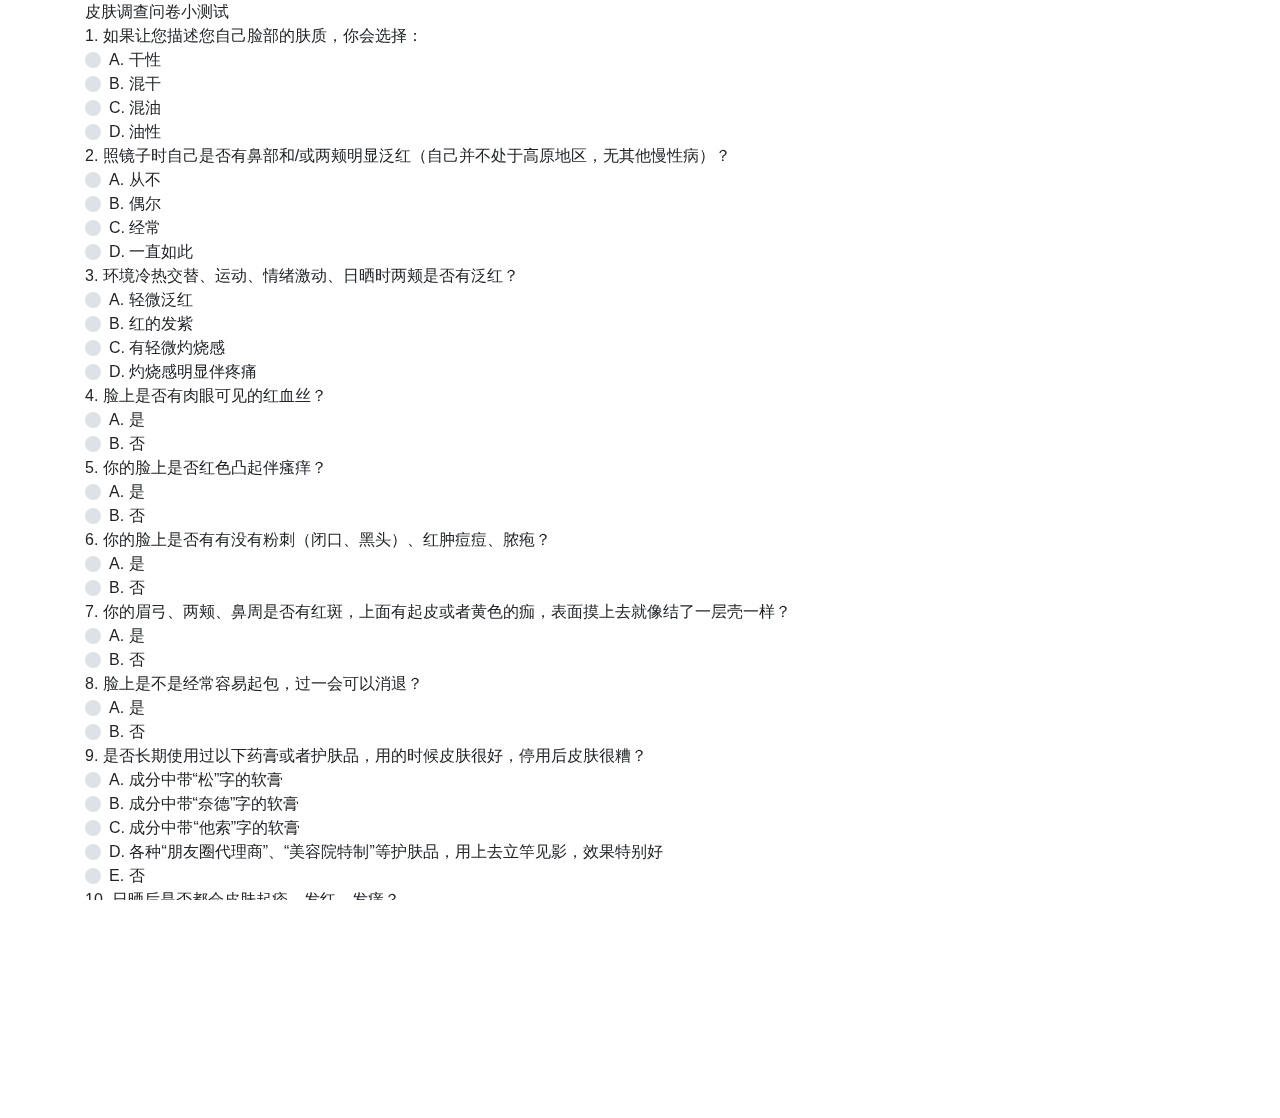
==== question.html @ 121938c4 "Test Question" ====
<!DOCTYPE html>
<html>
   <meta charset="UTF-8">
    <meta name="viewport" content="width=device-width, initial-scale=1">
<head>
    <title>AboutSpencerZhang.</title>
</head>
    
    <link rel="stylesheet" type="text/css" href="css/Personalwebsite.css">
    <link rel="stylesheet" href="https://cdnjs.cloudflare.com/ajax/libs/font-awesome/4.7.0/css/font-awesome.min.css">
    <link href="https://fonts.googleapis.com/icon?family=Material+Icons" rel="stylesheet">
    <link rel="stylesheet" href="https://maxcdn.bootstrapcdn.com/bootstrap/4.0.0/css/bootstrap.min.css" integrity="sha384-Gn5384xqQ1aoWXA+058RXPxPg6fy4IWvTNh0E263XmFcJlSAwiGgFAW/dAiS6JXm" crossorigin="anonymous">

    
  
    <body>
 
        <div class="container">
            <div> 皮肤调查问卷小测试
            </div>
            <div id = "q1">
                <div> 1. 如果让您描述您自己脸部的肤质，你会选择：
                </div>
                <div class="custom-control custom-radio">
                  <input type="radio" id="11" name="customRadio1" class="custom-control-input" value="A">
                  <label class="custom-control-label" for="11">A. 干性</label>
                </div>
                <div class="custom-control custom-radio">
                  <input type="radio" id="12" name="customRadio1" class="custom-control-input" value="B">
                  <label class="custom-control-label" for="12">B. 混干</label>
                </div>
                <div class="custom-control custom-radio">
                  <input type="radio" id="13" name="customRadio1" class="custom-control-input" value="C">
                  <label class="custom-control-label" for="13">C. 混油</label>
                </div>
                <div class="custom-control custom-radio">
                  <input type="radio" id="14" name="customRadio1" class="custom-control-input" value="D">
                  <label class="custom-control-label" for="14">D. 油性</label>
                </div>
            </div>

            <div id = "q2">
                <div> 2. 照镜子时自己是否有鼻部和/或两颊明显泛红（自己并不处于高原地区，无其他慢性病）？
                </div>
                <div class="custom-control custom-radio">
                  <input type="radio" id="21" name="customRadio2" class="custom-control-input" value="A">
                  <label class="custom-control-label" for="21">A. 从不</label>
                </div>
                <div class="custom-control custom-radio">
                  <input type="radio" id="22" name="customRadio2" class="custom-control-input" value="B">
                  <label class="custom-control-label" for="22">B. 偶尔</label>
                </div>
                <div class="custom-control custom-radio">
                  <input type="radio" id="23" name="customRadio2" class="custom-control-input" value="C">
                  <label class="custom-control-label" for="23">C. 经常</label>
                </div>
                <div class="custom-control custom-radio">
                  <input type="radio" id="24" name="customRadio2" class="custom-control-input" value="D">
                  <label class="custom-control-label" for="24">D. 一直如此</label>
                </div>
            </div>
            
            
            <div id = "q3">
                <div> 3. 环境冷热交替、运动、情绪激动、日晒时两颊是否有泛红？
                </div>
                <div class="custom-control custom-radio">
                  <input type="radio" id="31" name="customRadio3" class="custom-control-input" value="A">
                  <label class="custom-control-label" for="31">A. 轻微泛红</label>
                </div>
                <div class="custom-control custom-radio">
                  <input type="radio" id="32" name="customRadio3" class="custom-control-input" value="B">
                  <label class="custom-control-label" for="32">B. 红的发紫</label>
                </div>
                <div class="custom-control custom-radio">
                  <input type="radio" id="33" name="customRadio3" class="custom-control-input" value="C">
                  <label class="custom-control-label" for="33">C. 有轻微灼烧感</label>
                </div>
                <div class="custom-control custom-radio">
                  <input type="radio" id="34" name="customRadio3" class="custom-control-input" value="D">
                  <label class="custom-control-label" for="34">D. 灼烧感明显伴疼痛</label>
                </div>
            </div>
            
            <div id = "q4">
                <div> 4. 脸上是否有肉眼可见的红血丝？
                </div>
                <div class="custom-control custom-radio">
                  <input type="radio" id="41" name="customRadio4" class="custom-control-input" value="A">
                  <label class="custom-control-label" for="41">A. 是</label>
                </div>
                <div class="custom-control custom-radio">
                  <input type="radio" id="42" name="customRadio4" class="custom-control-input" value="B">
                  <label class="custom-control-label" for="42">B. 否</label>
                </div>
            </div>
            
            <div id = "q5">
                <div> 5. 你的脸上是否红色凸起伴瘙痒？
                </div>
                <div class="custom-control custom-radio">
                  <input type="radio" id="51" name="customRadio5" class="custom-control-input" value="A">
                  <label class="custom-control-label" for="51">A. 是</label>
                </div>
                <div class="custom-control custom-radio">
                  <input type="radio" id="52" name="customRadio5" class="custom-control-input" value="B">
                  <label class="custom-control-label" for="52">B. 否</label>
                </div>
            </div>  
            
            <div id = "q6">
                <div>  6. 你的脸上是否有有没有粉刺（闭口、黑头）、红肿痘痘、脓疱？
                </div>
                <div class="custom-control custom-radio">
                  <input type="radio" id="61" name="customRadio6" class="custom-control-input" value="A">
                  <label class="custom-control-label" for="61">A. 是</label>
                </div>
                <div class="custom-control custom-radio">
                  <input type="radio" id="62" name="customRadio6" class="custom-control-input" value="B">
                  <label class="custom-control-label" for="62">B. 否</label>
                </div>
            </div>  
            
            <div id = "q7">
                <div>  7. 你的眉弓、两颊、鼻周是否有红斑，上面有起皮或者黄色的痂，表面摸上去就像结了一层壳一样？
                </div>
                <div class="custom-control custom-radio">
                  <input type="radio" id="71" name="customRadio7" class="custom-control-input" value="A">
                  <label class="custom-control-label" for="71">A. 是</label>
                </div>
                <div class="custom-control custom-radio">
                  <input type="radio" id="72" name="customRadio7" class="custom-control-input" value="B">
                  <label class="custom-control-label" for="72">B. 否</label>
                </div>
            </div> 
            
            <div id = "q8">
                <div>  8. 脸上是不是经常容易起包，过一会可以消退？
                </div>
                <div class="custom-control custom-radio">
                  <input type="radio" id="81" name="customRadio8" class="custom-control-input" value="A">
                  <label class="custom-control-label" for="81">A. 是</label>
                </div>
                <div class="custom-control custom-radio">
                  <input type="radio" id="82" name="customRadio8" class="custom-control-input" value="B">
                  <label class="custom-control-label" for="82">B. 否</label>
                </div>
            </div>  
            
            <div id = "q9">
                <div>  9. 是否长期使用过以下药膏或者护肤品，用的时候皮肤很好，停用后皮肤很糟？
                </div>
                <div class="custom-control custom-radio">
                  <input type="radio" id="91" name="customRadio9" class="custom-control-input" value="A">
                  <label class="custom-control-label" for="91">A. 成分中带“松”字的软膏</label>
                </div>
                <div class="custom-control custom-radio">
                  <input type="radio" id="92" name="customRadio9" class="custom-control-input" value="B">
                  <label class="custom-control-label" for="92">B. 成分中带“奈德”字的软膏</label>
                </div>
                <div class="custom-control custom-radio">
                  <input type="radio" id="93" name="customRadio9" class="custom-control-input" value="C">
                  <label class="custom-control-label" for="93">C. 成分中带“他索”字的软膏</label>
                </div>
                <div class="custom-control custom-radio">
                  <input type="radio" id="94" name="customRadio9" class="custom-control-input" value="D">
                  <label class="custom-control-label" for="94">D. 各种“朋友圈代理商”、“美容院特制”等护肤品，用上去立竿见影，效果特别好</label>
                </div>
                <div class="custom-control custom-radio">
                  <input type="radio" id="95" name="customRadio9" class="custom-control-input" value="E">
                  <label class="custom-control-label" for="95">E. 否</label>
                </div>
            </div>  
            <div id = "q10">
                <div>  10. 日晒后是否都会皮肤起疹、发红、发痒？
                </div>
                <div class="custom-control custom-radio">
                  <input type="radio" id="101" name="customRadio10" class="custom-control-input" value="A">
                  <label class="custom-control-label" for="101">A. 是，数分钟或者数小时后会好转</label>
                </div>
                <div class="custom-control custom-radio">
                  <input type="radio" id="102" name="customRadio10" class="custom-control-input" value="B">
                  <label class="custom-control-label" for="102">B.  是，持续好几天</label>
                </div>
                <div class="custom-control custom-radio">
                  <input type="radio" id="103" name="customRadio10" class="custom-control-input" value="C">
                  <label class="custom-control-label" for="103">C. 否</label>
                </div>
            </div> 
            
            <div id = "q11">
                <div>  11. 使用护肤品或者去一些新的环境（比如新装修的房子等）后是否有皮肤泛红、烧灼感？
                </div>
                <div class="custom-control custom-radio">
                  <input type="radio" id="111" name="customRadio11" class="custom-control-input" value="A">
                  <label class="custom-control-label" for="111">A. 是，数分钟或者数小时后会好转</label>
                </div>
                <div class="custom-control custom-radio">
                  <input type="radio" id="112" name="customRadio11" class="custom-control-input" value="B">
                  <label class="custom-control-label" for="112">B.  是，持续好几天，停用后好转再用后复发</label>
                </div>
                <div class="custom-control custom-radio">
                  <input type="radio" id="113" name="customRadio11" class="custom-control-input" value="C">
                  <label class="custom-control-label" for="113">C. 否</label>
                </div>
            </div>  
            <button type="button" class="btn btn-primary" id="result">查看结果</button>

        </div>
    <script src="js/jquery-3.3.1.min.js"></script>
    <script src="js/question.js"></script>
    <script src="https://cdnjs.cloudflare.com/ajax/libs/popper.js/1.12.9/umd/popper.min.js" integrity="sha384-ApNbgh9B+Y1QKtv3Rn7W3mgPxhU9K/ScQsAP7hUibX39j7fakFPskvXusvfa0b4Q" crossorigin="anonymous"></script>
    <script src="https://maxcdn.bootstrapcdn.com/bootstrap/4.0.0/js/bootstrap.min.js" integrity="sha384-JZR6Spejh4U02d8jOt6vLEHfe/JQGiRRSQQxSfFWpi1MquVdAyjUar5+76PVCmYl" crossorigin="anonymous"></script>  

    
    </body>
</html>
---- css/Personalwebsite.css ----
a{
    color:black; 
    text-decoration: none !important;        
}



a:link{
    text-decoration: none;
    color:black; 
}

a:visited{
    color: gray;
    text-decoration: none;

}


a:hover{
    color:black;
    font-weight: 100px; 
    text-decoration:none !important;
}


a:active{
    color:gray;
    text-decoration: none;

}



html,body{
    height:100%;
    width: 100%;
    overflow: auto;
}

@font-face{
    font-family:raleway; 
    src:url('../raleway/RalewayExtraLight.ttf'),
        url('../raleway/RalewayLight.ttf');   
    
    
}
.main{
    background:url(../images/worldmap.png) no-repeat; width:300%;height:200%;
    background-size:contain;
    background-position: center top;
    width:100%;
    height: 600px;
    position: relative;
    z-index: 0;
    margin-top: 50px;
}


.pin{
    width: 5% !important; 
    cursor: pointer;
}


#uk{
    position: relative;
    top:15%;
    left: 48%;
    cursor: pointer;

} 

#china{
    position: relative;
    top:28%;
    left: 70%;
    cursor: pointer;

} 

#usa{
    position: relative;
    top:20%;
    left: 20%;
} 

#nepal{
    position: relative;
    top:30%;
    left: 50%;
} 


div ul li.locationpoint{
    display: inline-block;
    text-decoration: none;
    list-style: none;
    text-align: center;
    margin-top: 10px;
}

.location{
    font-size: 30px;
    margin-right: 40px;
    border: solid; 
    padding: 5px; 
    background: rgb(255,198,0); 
    border-color:  rgb(255,198,0); 
    border-radius: 5%; 
    font-family: "raleway";
    cursor: pointer;
    
}

#skillai{
    width:150px; 
    margin-top:100px;
    border-style:solid;
    border-color:orange;
    border-radius: 100%; 
    
}


#skillps{
    width:150px; 
    margin-top:100px;
    border-style:solid;
    border-color:royalblue;
    border-radius: 100%; 
    
}

#skillcss{
    width:150px; 
    margin-left:220px;
    margin-top:100px;
    border-style:solid;
    border-color: lightgray;
    border-radius: 100%; 
    
}

#skillhtml{
    width:150px; 
    height:150px; 
    margin-left:300px;
    margin-top:50px;
    border-style:solid;
    border-color: white;
    border-radius: 100%; 
    
}


#skillfilm{
    width:155px; 
    height: 155px;
    margin-left:100px;
    margin-top:50px;
    border-style:solid;
    border-color:white;
    border-width: medium;
    border-radius: 100%; 
    
}

#skillvideo{
    width:155px; 
    height: 155px;
    margin-top:100px;
    border-style:solid;
    border-color:lightgray;
    border-width: medium;
    border-radius: 100%; 
    
}

#skillphoto{
    width:155px; 
    height: 155px;
    margin-left:100px;
    margin-top:50px;
    border-style:solid;
    border-color: white;
    border-width: medium;
    border-radius: 100%; 
    
}


div ul li.nameofskillsmain{
     text-decoration: none;
    list-style: none;
}

.nameofskills{
    text-decoration: none;
    list-style: none;
    font-size: 30px;
    font-family: "raleway";
    font-weight: bold;
}

#ailogolocation{
    margin-left: 220px;
}

#finallogolocation{
    margin-left: 40px;
}


div.wrap{
    min-height:100%;
    padding-bottom:0;
    position: relative;
}


.navbar{ 
    text-decoration: none;
    list-style: none;
}


div#con-sidebar{
    position: fixed;
    z-index: 999;
    top: 0;
    bottom: 0;
    left: 0;
    right: 0;
    background-color: rgba(0,0,0,0.3);
    visibility: hidden;   
}


ul li.baritemblack{
    text-decoration: none;
    list-style: none;
    padding-left: 30px;
    padding-top: 20px;
    cursor: pointer;
    text-align: left;
}


ul#sidebar{
    position: fixed;
    left: -150px;
    top: 0;
    bottom: 0;
    width: 200px;
    margin: 0;
    background-color: white;
    padding-left: 0;
    padding-top: 20px;
    overflow: scroll;
    overflow-x: hidden;
}

div.homeblock{
    margin-top: 100px;
    text-align: center;
    display: block;
   
}


.subheader{
    border:solid; 
    border-radius: 5%;
    border-color:  rgb(255,198,0);
    border-width: 2px; 
    padding: 4px; 
    font-family: "raleway", "Lucida Grande"; 
    font-size: 40px; 
}


@media only screen and (min-width: 601px) {
  #mobilesub{
    font-size: 37px;
  }
}

@media screen and (min-height: 900px) {
    #bodyp{
        padding-top: 150px;
        padding-bottom: 150px; 
    }
}

@media screen and (min-height: 1000px) {
    .imagemedia{
        margin-top: 100px;
        margin-bottom: 50px; 
        
    }
}

@media screen and (min-height: 1000px) {
    #mediainquiry{
        padding-top: 180px;
        padding-bottom: 150px; 
    }
}

.container-fluid{
    text-align:center;

}

.row{
margin: 0 !important;
}

.protflio{
    border:solid;   
}

.pfont-size{
    font-family:"raleway","Lucida Grande"; 
    font-weight:bold;
    font-size: 30px;}

.particle{
    margin-top: 40px;
    border: solid;
    padding: 10px; 
    border-color: lightgray;
    border-radius: 5%; 
    border-width: medium; 
      
}

.overlay {
  position: absolute;
  top: 0;
  bottom: 0;
  left: 0;
  right: 0;
  height: 100%;
  width: 100%;
  opacity: 0;
  transition: .5s ease;
  background-color:	rgba(80,80,80,0.95);
  border-radius: 4%;
}
@media screen and (min-width: 300px) {
    .text{
        font-size: 100% !important
    }
}

@media screen and (min-width: 400px) {
    .text{
        font-size: 130% !important
    }
}

@media screen and (min-width: 500px) {
    .text{
        font-size: 150% !important
    }
}

@media screen and (min-width: 600px) {
    .text{
        font-size: 180% !important
    }
}

@media screen and (min-width: 768px) {
    .text{
        font-size: 80% !important
    }
}

@media screen and (min-width: 900px) {
    .text{
        font-size: 120% !important
    }
}

.text {
  color: white;
  font-size: 150%;
  position: absolute;
  font-family: "raleway", "Lucida Grande";
  top: 50%;
  left: 40%;
  transform: translate(-50%, -50%);
  -ms-transform: translate(-50%, -50%);
  text-align: left;
}

.particle:hover .overlay {
  opacity: 1;
}


.fontstyle{
    font-family:"raleway", "Lucida Grande"; 
    font-weight: bold;
    font-size: 15px;
}

.topfont{
    font-size: 20px;
    font-weight: bold;
}
div.text img{
    width: 50px;
    height: auto;
    object-fit: cover;
}

div.text{
    display: inline-block;

}


footer ul li{
    display: inline-block;
    text-decoration: none;
    list-style: none;
    margin-right: 0px;
    margin-top: 0px;
}

footer {
    position: solid; 
    width: 100%;
    bottom: 0;
}

.fa {
    margin-bottom: 0px;
    padding: 3px;
    font-size: 40px;
    width: 40px;
    text-align: center;
    text-decoration: none;
    border-radius: 50%;
    border: solid;
    border: 3px;
}


a.fa-facebook {
    color: black;
    float: right;
    font-size:30px;
    margin-right: 10px;
    margin-top: 5px;
  
    
}



a.fa-instagram {
    
    color: black;
    float: right;
    font-size:30px;
    margin-right: 10px;
    margin-top: 5px;
   
}



a.fa-flickr {
    color: black;
    float: right;
    font-size:30px;
    margin-right: 10px;
    margin-top: 5px;
   
}


a.fa-linkedin{
    color: black;
    float: right;
    font-size:30px;
    margin-right: 10px;
    margin-top: 5px;
   
}


a.fa-vimeo {
    color: black;
    float: right;
    font-size:30px;
    margin-right: 10px;
    margin-top: 5px;

}

a.fa-email{
    color: black;
    float: right;
    font-size:20px;
    margin-right: 10px;
    margin-top: 5px;

}

.popupinfo{
    display: none;
    top:0;
    left:0; 
    position: absolute;
    z-index: 999;
    font-size: 150%;
}

button:focus, button:active, button.active, button:focus:active {
  background-image: none;
  outline: none;
  -webkit-box-shadow: none;
  box-shadow: none;
}

#info{
    padding: 20px;
    width: 300px; 
    height: 250px; 
    position: absolute;
    top: 0;
    left: 0;
    background-color: rgba(255,255,255,0.8);
    border: solid;
    border-color:gray;
    border-width: 1px;
    border-radius: 30px;
    display: none;
    
}
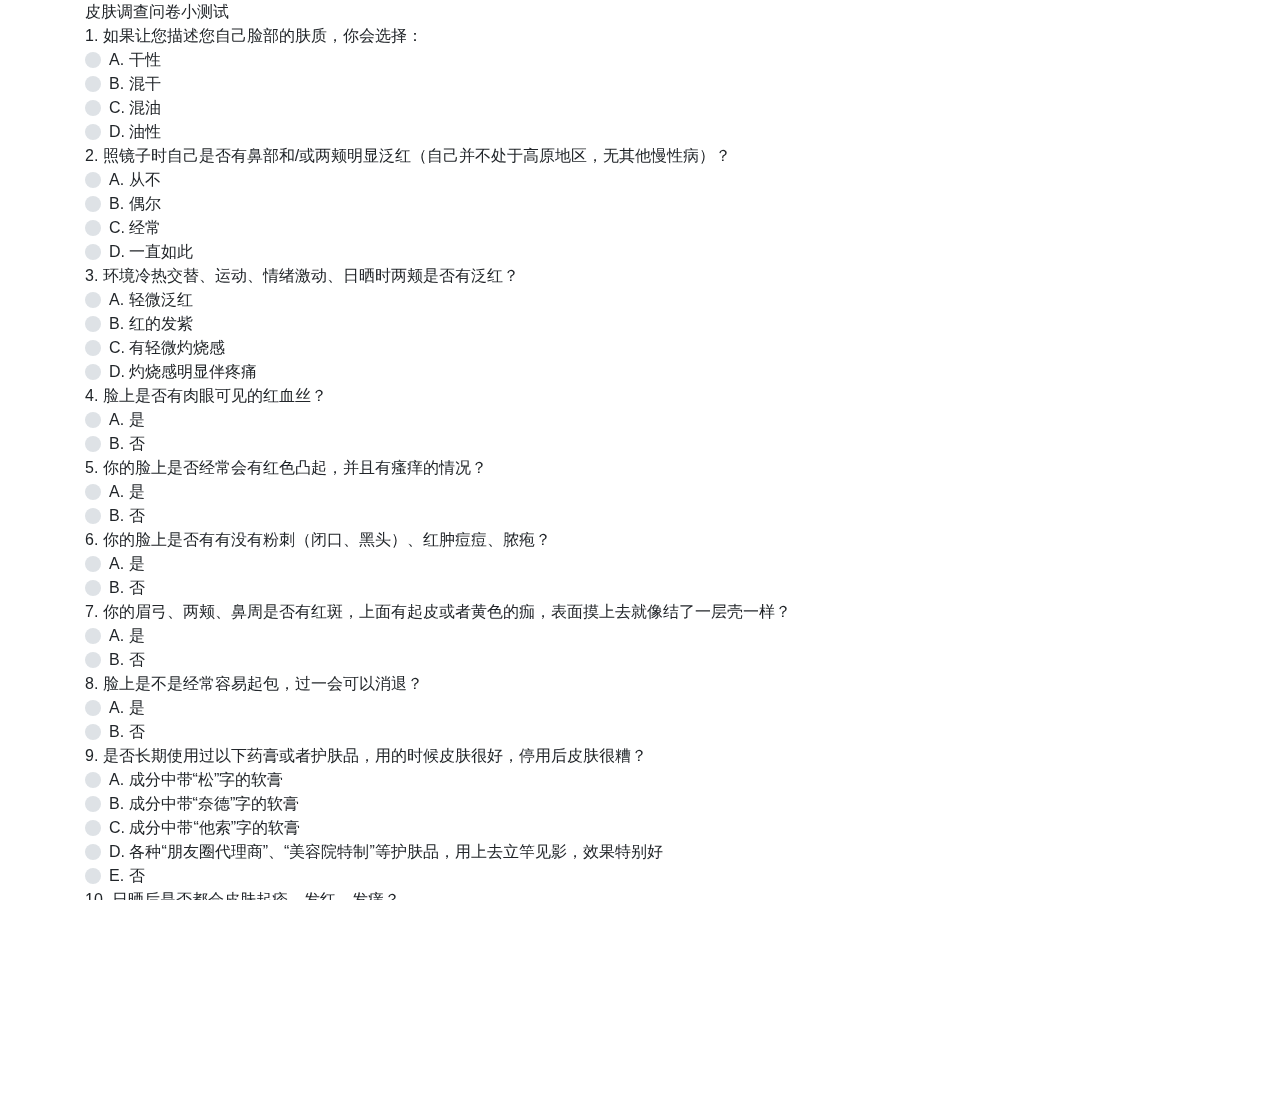
==== commit 136dea1d: "fix: text" ====
--- a/question.html
+++ b/question.html
@@ -96,7 +96,7 @@
             </div>
             
             <div id = "q5">
-                <div> 5. 你的脸上是否红色凸起伴瘙痒？
+                <div> 5. 你的脸上是否经常会有红色凸起，并且有瘙痒的情况？
                 </div>
                 <div class="custom-control custom-radio">
                   <input type="radio" id="51" name="customRadio5" class="custom-control-input" value="A">
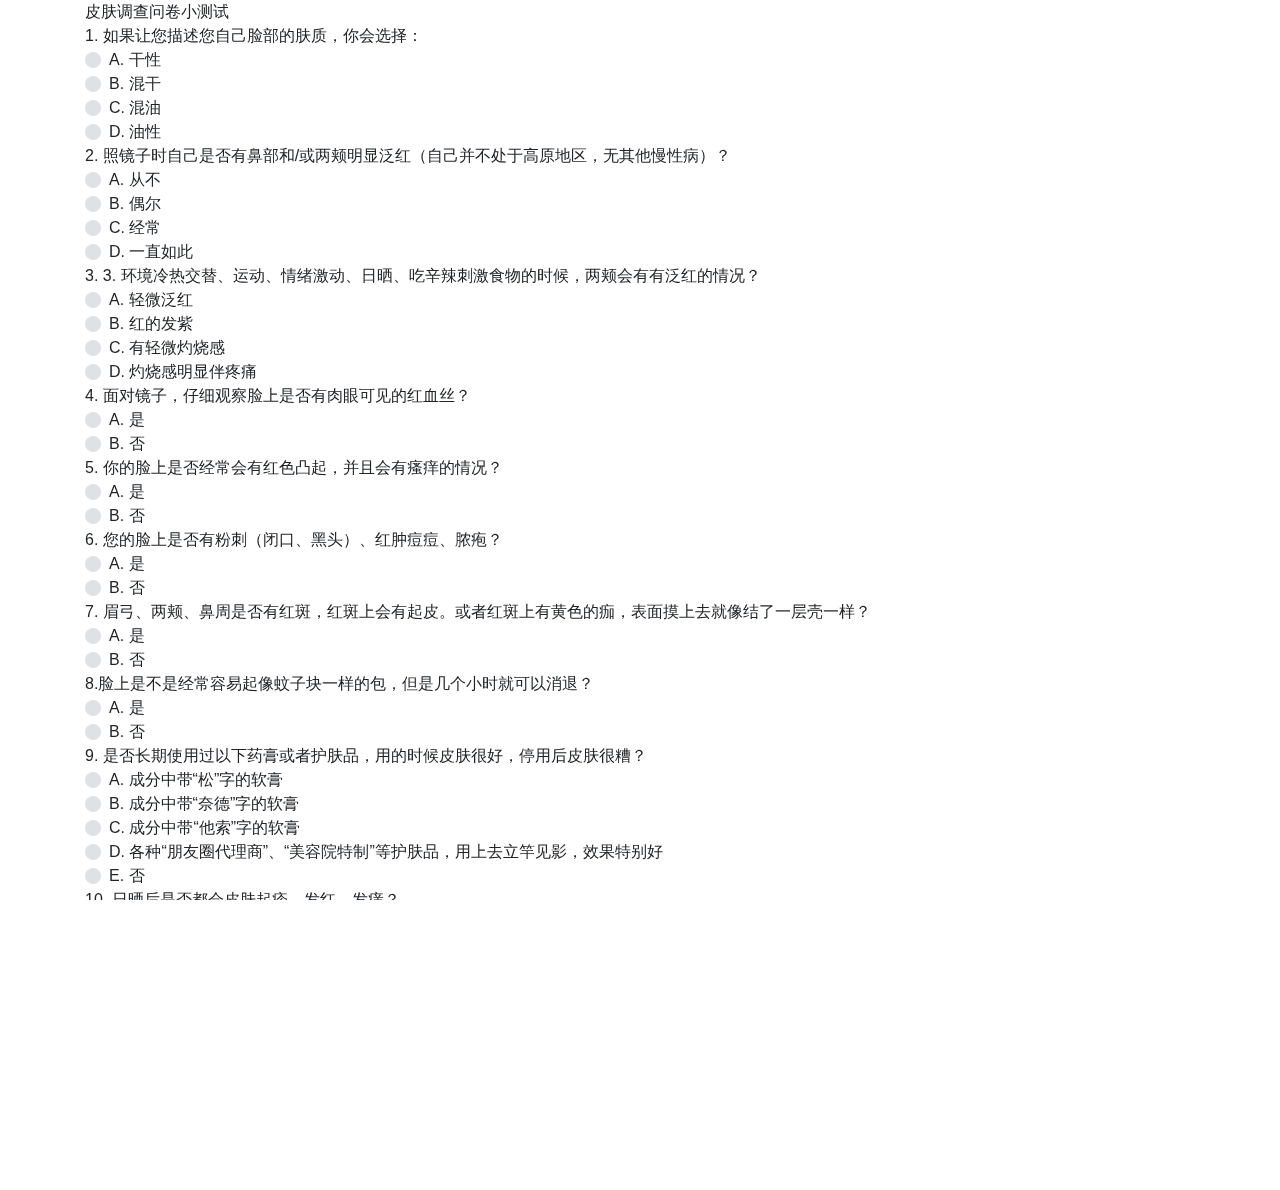
==== commit 3a8e9d31: "feature: one more question" ====
--- a/question.html
+++ b/question.html
@@ -62,7 +62,7 @@
             
             
             <div id = "q3">
-                <div> 3. 环境冷热交替、运动、情绪激动、日晒时两颊是否有泛红？
+                <div> 3. 3.	环境冷热交替、运动、情绪激动、日晒、吃辛辣刺激食物的时候，两颊会有有泛红的情况？
                 </div>
                 <div class="custom-control custom-radio">
                   <input type="radio" id="31" name="customRadio3" class="custom-control-input" value="A">
@@ -83,7 +83,7 @@
             </div>
             
             <div id = "q4">
-                <div> 4. 脸上是否有肉眼可见的红血丝？
+                <div> 4. 面对镜子，仔细观察脸上是否有肉眼可见的红血丝？
                 </div>
                 <div class="custom-control custom-radio">
                   <input type="radio" id="41" name="customRadio4" class="custom-control-input" value="A">
@@ -96,7 +96,7 @@
             </div>
             
             <div id = "q5">
-                <div> 5. 你的脸上是否经常会有红色凸起，并且有瘙痒的情况？
+                <div> 5. 你的脸上是否经常会有红色凸起，并且会有瘙痒的情况？
                 </div>
                 <div class="custom-control custom-radio">
                   <input type="radio" id="51" name="customRadio5" class="custom-control-input" value="A">
@@ -109,7 +109,7 @@
             </div>  
             
             <div id = "q6">
-                <div>  6. 你的脸上是否有有没有粉刺（闭口、黑头）、红肿痘痘、脓疱？
+                <div>  6. 您的脸上是否有粉刺（闭口、黑头）、红肿痘痘、脓疱？
                 </div>
                 <div class="custom-control custom-radio">
                   <input type="radio" id="61" name="customRadio6" class="custom-control-input" value="A">
@@ -122,7 +122,7 @@
             </div>  
             
             <div id = "q7">
-                <div>  7. 你的眉弓、两颊、鼻周是否有红斑，上面有起皮或者黄色的痂，表面摸上去就像结了一层壳一样？
+                <div>  7. 眉弓、两颊、鼻周是否有红斑，红斑上会有起皮。或者红斑上有黄色的痂，表面摸上去就像结了一层壳一样？
                 </div>
                 <div class="custom-control custom-radio">
                   <input type="radio" id="71" name="customRadio7" class="custom-control-input" value="A">
@@ -135,7 +135,7 @@
             </div> 
             
             <div id = "q8">
-                <div>  8. 脸上是不是经常容易起包，过一会可以消退？
+                <div>  8.脸上是不是经常容易起像蚊子块一样的包，但是几个小时就可以消退？
                 </div>
                 <div class="custom-control custom-radio">
                   <input type="radio" id="81" name="customRadio8" class="custom-control-input" value="A">
@@ -202,6 +202,19 @@
                 <div class="custom-control custom-radio">
                   <input type="radio" id="113" name="customRadio11" class="custom-control-input" value="C">
                   <label class="custom-control-label" for="113">C. 否</label>
+                </div>
+            </div>  
+            
+            <div id = "q12">
+                <div>  12.	肌肤是否经常觉得紧绷缺水，秋冬非常容易起皮？
+                </div>
+                <div class="custom-control custom-radio">
+                  <input type="radio" id="111" name="customRadio11" class="custom-control-input" value="A">
+                  <label class="custom-control-label" for="111">A. 是</label>
+                </div>
+                <div class="custom-control custom-radio">
+                  <input type="radio" id="113" name="customRadio11" class="custom-control-input" value="B">
+                  <label class="custom-control-label" for="113">B. 否</label>
                 </div>
             </div>  
             <button type="button" class="btn btn-primary" id="result">查看结果</button>
